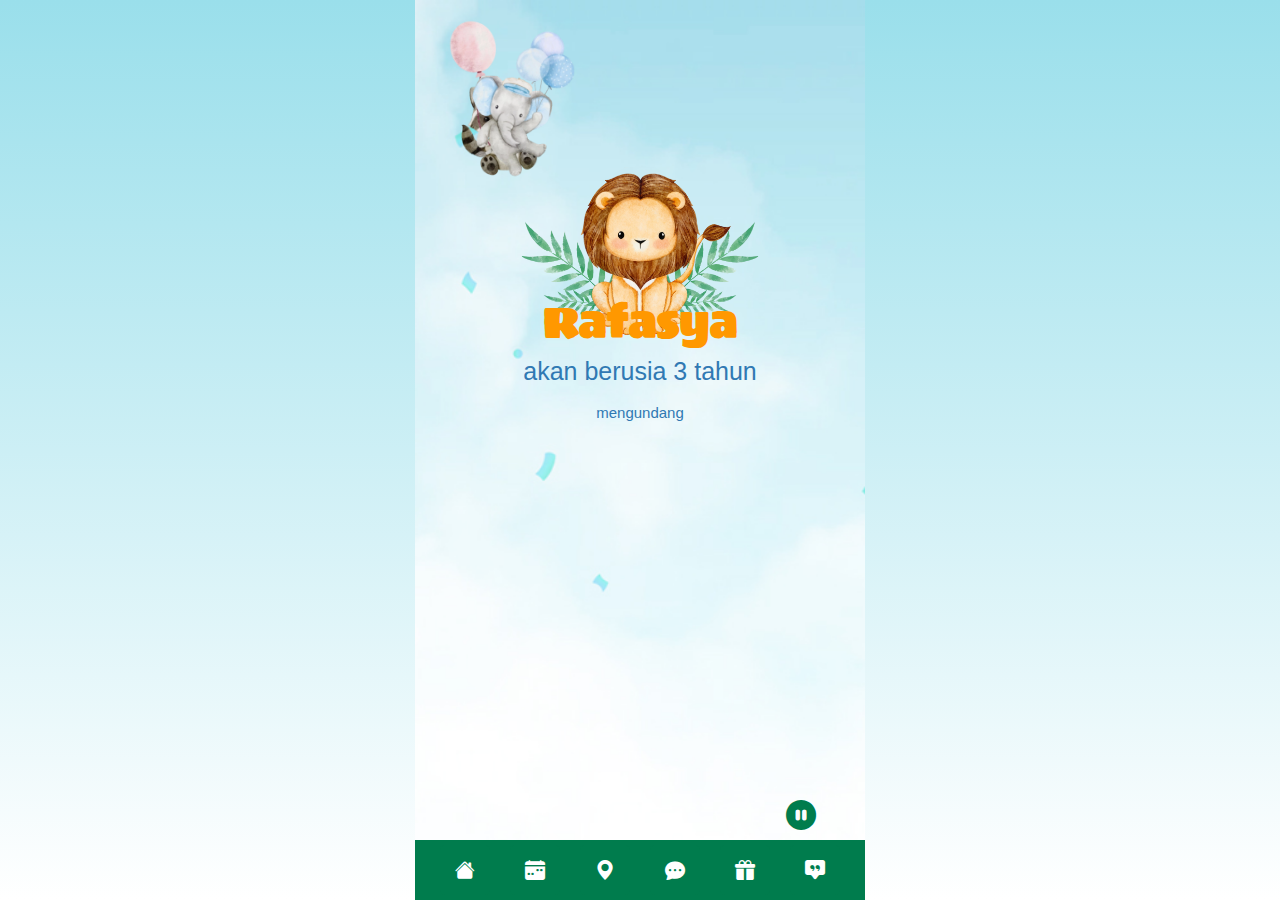
==== home.html @ 43090f66 "Add files via upload" ====
<!DOCTYPE html>
<html lang="id">
<head>
    <meta charset="UTF-8">
    <meta name="viewport" content="width=device-width, initial-scale=1.0">
    <title>Animasi Gambar</title>
    
    <!-- Menambahkan Google Font -->
    <link href="https://fonts.googleapis.com/css?family=Roboto|Titan+One|Sour Gummy|Sigmar" rel="stylesheet">
    <link rel="stylesheet" href="https://cdnjs.cloudflare.com/ajax/libs/font-awesome/6.0.0-beta3/css/all.min.css">
    <link href="https://cdn.jsdelivr.net/npm/bootstrap-icons/font/bootstrap-icons.css" rel="stylesheet">
    <script src="https://code.jquery.com/jquery-3.6.0.min.js"></script>
    <link href="https://maxcdn.bootstrapcdn.com/bootstrap/4.5.2/css/bootstrap.min.css" rel="stylesheet">

    <link rel="stylesheet" href="css/home.css">
</head>
<body>
    <!-- Kontainer 1 -->
    <div class="container" id="container-1">
        <img src="tm.webp" alt="Gambar 1" class="image-1">
        <img src="tl.webp" alt="Gambar 2" class="image-2">
        <img src="tr.webp" alt="Gambar 3" class="image-3">
        <img src="center.webp" alt="Gambar 4" class="image-4">
    
        <div class="text-container1">
            <h1 style="position: relative; text-align: center; font-size: 45px; margin-top:70%; color: rgb(255, 152, 0); z-index: 1000;">
                Rafasya
            </h1>            
            <h3>akan berusia 3 tahun</h3>
            <h5>mengundang</h5>

        </div>
        
        <div class="tombolcover">
            <h2 id="recipient-name" class="recipient-name"></h2>
        </div>
        
        <img src="left.webp" alt="Gambar 5" class="image-5">
        <img src="right.webp" alt="Gambar 6" class="image-6">
        <img src="bl.webp" alt="Gambar 7" class="image-7">
        <img src="br.webp" alt="Gambar 8" class="image-8">
        <img src="bm-1.webp" alt="Gambar 9" class="image-9">
    </div>

    <!-- Kontainer 2 -->
    <div class="container" id="container-2">
        <img src="tm.webp" alt="Gambar 1" class="image-1">
        <img src="tl.webp" alt="Gambar 2" class="image-2">
        <img src="tr.webp" alt="Gambar 3" class="image-3">
        
        <div class="text-container2">
            <h2>
                SELAMAT DATANG DI
            </h2>
            <h1>
                3th
            </h1>
            <h3>
                ACARA ULANG TAHUN RAFASYA
            </h3>
        </div>

    <!-- WAKTU DAN TANGGAL -->
            <div class="date-container">
                <div class="date-number">13</div>
                <div class="date-details">
                  <div class="day">SABTU</div>
                  <div class="month-year">JAN 2024</div>
                </div>
                <div class="separator"></div>
                <div class="date-details">

                    <div class="time">20.00 WIB</div>
                    <div class="selesai">s.d SELESAI</div>
                </div>
            </div>

    <!-- LOKASI ACARA -->
    <div class="text-container2">

            <h4>
                LOKASI ACARA
            </h4>
            <h5>
                Jl. Abdullah Amu, Desa Kramat, <br/>Kecamatan Tapa, Kabupaten Bone Bolango,<br/> Kompleks Lapangan IPPOT Tapa
            </h5>
        </div>


            <!-- COUNTDOWN -->
            <div id="countdown" class="countdown">
                <div class="time-box">
                    <div id="days" class="time-value">0</div>
                    <div class="time-label">Hari</div>
                </div>
                <div class="time-box">
                    <div id="hours" class="time-value">0</div>
                    <div class="time-label">Jam</div>
                </div>
                <div class="time-box">
                    <div id="minutes" class="time-value">0</div>
                    <div class="time-label">Menit</div>
                </div>
                <div class="time-box">
                    <div id="seconds" class="time-value">0</div>
                    <div class="time-label">Detik</div>
                </div>
            </div>

        <img src="left.webp" alt="Gambar 5" class="image-5">
        <img src="right.webp" alt="Gambar 6" class="image-6">
        <img src="bl.webp" alt="Gambar 7" class="image-7">
        <img src="br.webp" alt="Gambar 8" class="image-8">
        <img src="bm-1.webp" alt="Gambar 9" class="image-9">
    </div>


    <!-- Kontainer 3 -->
    <div class="container" id="container-3">
        <img src="tm.webp" alt="Gambar 1" class="image-1">
        <img src="tl.webp" alt="Gambar 2" class="image-2">
        <img src="tr.webp" alt="Gambar 3" class="image-3">
        <img src="center.webp" alt="Gambar 4" class="image-4">
        
        <div class="text-container">
            <h1>Ini adalah container 3</h1>
            <h3>Content of container 3</h3>
            <h5>More info for container 3</h5>
        </div>

        <button onclick="goFullscreen()">Masuk Fullscreen</button>

    </div>

    <!-- Kontainer 4 -->
    <div class="container" id="container-4">
        <img src="tm.webp" alt="Gambar 1" class="image-1">
        <img src="tl.webp" alt="Gambar 2" class="image-2">
        <img src="tr.webp" alt="Gambar 3" class="image-3">
        <img src="center.webp" alt="Gambar 4" class="image-4">
        
        <div class="text-container">
            <h1>Ini adalah container 4</h1>
            <h3>Content of container 4</h3>
            <h5>More info for container 4</h5>
        </div>
    </div>

    <!-- Tombol Navigasi -->
    <div class="button-container">
        <button onclick="showContainer(1)"><i class="bi bi-house-fill"></i></button>
        <button onclick="showContainer(2)"><i class="bi bi-calendar-week-fill"></i></button>
        <button onclick="showContainer(3)"><i class="bi bi-geo-alt-fill"></i></button>
        <button onclick="showContainer(4)"><i class="bi bi-chat-dots-fill"></i></button>
        <button><i class="bi bi-gift-fill"></i></button>
        <button><i class="bi bi-chat-square-quote-fill"></i></button>
    </div>

    <!-- Kontrol Audio (Play/Pause) -->
    <div class="audio-controls">
        <button id="playPauseBtn" onclick="togglePlayPause()">
            <i class="bi bi-play-circle-fill" id="playPauseIcon"></i>
        </button>
    </div>

    <!-- Audio -->
    <audio id="backgroundMusic" loop>
        <source src="backsound.mp3" type="audio/mp3">
        Your browser does not support the audio element.
    </audio>

    <script>
        // Mengecek apakah nama tamu sudah disimpan di LocalStorage
        const savedRecipientName = localStorage.getItem('kepada');
        
        // Jika ada, tampilkan nama di elemen h2
        if (savedRecipientName) {
          document.getElementById('recipient-name').textContent = savedRecipientName;
        }

        // Cek apakah halaman di-refresh
        if (performance.navigation.type == 1) {
            window.location.href = 'index.html';
        }
        // Fungsi untuk menampilkan kontainer yang dipilih
        function showContainer(containerNumber) {
            // Sembunyikan semua kontainer
            document.querySelectorAll('.container').forEach(function(container) {
                container.style.display = 'none';
            });

            // Tampilkan kontainer yang sesuai
            document.getElementById('container-' + containerNumber).style.display = 'block';
        }

        // Fungsi untuk play/pause musik
        var audio = document.getElementById('backgroundMusic');
        var playPauseBtn = document.getElementById('playPauseBtn');
        var playPauseIcon = document.getElementById('playPauseIcon');

        function togglePlayPause() {
            if (audio.paused) {
                audio.play();
                playPauseIcon.classList.remove('bi-play-circle-fill');
                playPauseIcon.classList.add('bi-pause-circle-fill');
            } else {
                audio.pause();
                playPauseIcon.classList.remove('bi-pause-circle-fill');
                playPauseIcon.classList.add('bi-play-circle-fill');
            }
        }

        // Menampilkan kontainer pertama saat halaman dimuat dan memutar musik secara otomatis
        window.onload = function() {
            // Memulai pemutaran musik secara otomatis
            audio.play();
            playPauseIcon.classList.remove('bi-play-circle-fill');
            playPauseIcon.classList.add('bi-pause-circle-fill'); // Mengubah ikon ke 'Pause' setelah musik mulai

            // Menampilkan kontainer pertama
            showContainer(1);
        }

        // COUNTDOWN

// Set the date we're counting down to
const countDownDate = new Date("Nov 29, 2024 13:00:00").getTime();

// Update the countdown every 1 second
const countdownFunction = setInterval(function() {
    // Get the current time
    const now = new Date().getTime();

    // Find the distance between now and the countdown date
    const distance = countDownDate - now;

    // Calculate days, hours, minutes and seconds
    const days = Math.floor(distance / (1000 * 60 * 60 * 24));
    const hours = Math.floor((distance % (1000 * 60 * 60 * 24)) / (1000 * 60 * 60));
    const minutes = Math.floor((distance % (1000 * 60 * 60)) / (1000 * 60));
    const seconds = Math.floor((distance % (1000 * 60)) / 1000);

    // Display the result in the corresponding elements
    document.getElementById("days").innerHTML = days;
    document.getElementById("hours").innerHTML = hours;
    document.getElementById("minutes").innerHTML = minutes;
    document.getElementById("seconds").innerHTML = seconds;

    // If the countdown ends, check if it's within 4 hours or more after the event
    if (distance < 0) {
        const eventEndTime = countDownDate + (4 * 60 * 60 * 1000);  // Adding 4 hours to countdown end time
        const currentTime = new Date().getTime();
        
        // Check if the event is still ongoing (within 4 hours after the countdown ends)
        if (currentTime < eventEndTime) {
            document.getElementById("countdown").innerHTML = "Acara sedang Berlangsung";
            document.getElementById("countdown").style.backgroundColor = "rgb(48, 121, 179)";  // Orange background

                      // Adding other styles when event ends (before 4 hours)

            document.getElementById("countdown").style.padding = "5px";
            document.getElementById("countdown").style.borderRadius = "10px";
            document.getElementById("countdown").style.width = "70%";
            document.getElementById("countdown").style.color = "white";
            document.getElementById("countdown").style.fontFamily = "'Sour Gummy', sans-serif";
            document.getElementById("countdown").style.marginLeft = "60px";

        } else {
            document.getElementById("countdown").innerHTML = "Acara sudah berakhir";
            document.getElementById("countdown").style.backgroundColor = "red";  // Red background
            
            document.getElementById("countdown").style.padding = "5px";
            document.getElementById("countdown").style.borderRadius = "10px";
            document.getElementById("countdown").style.width = "70%";
            document.getElementById("countdown").style.color = "white";
            document.getElementById("countdown").style.fontFamily = "'Sour Gummy', sans-serif";
            document.getElementById("countdown").style.marginLeft = "60px";


        }
        clearInterval(countdownFunction);  // Stop the countdown function after it ends
    }
}, 1000);





    </script>
</body>
</html>
---- css/home.css ----
/* Reset beberapa gaya dasar */
    * {
        margin: 0;
        padding: 0;
        box-sizing: border-box;
    }

    @font-face {
        font-family: 'Sigmar';
        src: url('font/Sigmar/Sigmar.ttf') format('truetype'),
             url('font/Sigmar/Sigmar.woff') format('woff');
        font-weight: normal;
        font-style: normal;
      }

      @font-face {
        font-family: 'Sour Gummy';
        src: url('font/Sour_Gummy/static/SourGummy-Light.ttf') format('truetype'),
             url('font/Sour_Gummy/static/SourGummy-Light.woff') format('woff');
        font-weight: normal;
        font-style: normal;
      }

    body {
        font-family: Arial, sans-serif;
        line-height: 1.6;
        background: linear-gradient(to bottom, #9adfeb, #ffffff); /* Langit biru dan putih */
        display: flex;
        flex-direction: column;
        justify-content: center;
        align-items: center;
        height: 100vh;
        overflow: hidden;
    }

    html, body {
        width: 100%;
        height: 100%;
    }

    /* Kontainer utama */
    .container {
        position: relative;  /* Menjamin kontainer menjadi referensi untuk posisi absolute tombol */
        background-image: url("../background.jpg");
        background-size: cover;
        width: 450px;
        height: 100%;  /* Ukuran fixed untuk mobile */
        overflow: hidden;
        display: flex;
        justify-content: center;
        align-items: center;
        flex-direction: column;

  /* Ukuran fixed untuk mobile */
        height: 100%; /* Ukuran fixed untuk mobile */
        overflow: hidden;
        display: flex;
        justify-content: center;
        align-items: center;
        flex-direction: column;
    }

    /* Animasi untuk gambar 1 */
    .image-1 {
        position: absolute;
        width: 100%;
        top: -100%;
        left: 50%;
        transform: translateX(-50%);
        animation: slideDown 1s forwards;
    }

    @keyframes slideDown {
        to {
            top: 0;
        }
    }

    /* Animasi untuk gambar 2 */
    .image-2 {
        position: absolute;
        width: 150px;
        top: 8px;
        animation: moveLeftRight 3s ease-in-out infinite;
    }

    @keyframes moveLeftRight {
        0% {
            left: 10px;
        }
        50% {
            left: 20px;
        }
        100% {
            left: 10px;
        }
    }

    /* Animasi untuk gambar 3 */
    .image-3 {
        position: absolute;
        width: 180px;
        top: 8px;
        animation: moveRightLeft 3s ease-in-out infinite;
    }

    @keyframes moveRightLeft {
        0% {
            right: 0px;
        }
        50% {
            right: 10px;
        }
        100% {
            right: 0px;
        }
    }

    /* Animasi untuk gambar 4 */
    .image-4 {
        position: absolute;
        width: 280px;
        top: 28%;
        left: 50%;
        transform: translate(-50%, -50%);
        animation: zoomIn 2s forwards;
    }

    @keyframes zoomIn {
        from {
            transform: translate(-50%, -50%) scale(0);
        }
        to {
            transform: translate(-50%, -50%) scale(1);
        }
    }

    /* Animasi untuk gambar 5 */
    .image-5 {
        position: absolute;
        width: 20%;
        left: -15%;
        top: 45%;
        transform: translateY(-50%);
        animation: slideInLeft 3s forwards;
    }

    @keyframes slideInLeft {
        to {
            left: 0%;
        }
    }

    /* Animasi untuk gambar 6 */
    .image-6 {
        position: absolute;
        width: 15%;
        right: -15%;
        top: 45%;
        transform: translateY(-50%);
        animation: slideInRight 3s forwards;
    }

    @keyframes slideInRight {
        to {
            right: 0%;
        }
    }

    /* Animasi untuk gambar 7 */
    .image-7 {
        position: absolute;
        width: 40%;
        left: -50%;
        bottom: 40px;
        animation: slideInLeftBung 3s forwards, swingLeft 6s ease-in-out infinite;
        transform-origin: bottom;
    }

    @keyframes slideInLeftBung {
        to {
            left: -10%;
        }
    }

    @keyframes swingLeft {
        0% {
            transform: rotate(0deg);
        }
        50% {
            transform: rotate(10deg);
        }
        100% {
            transform: rotate(0deg);
        }
    }

    /* Animasi untuk gambar 8 */
    .image-8 {
        position: absolute;
        width: 40%;
        right: -50%;
        bottom: 40px;
        animation: slideInRightBung 3s forwards, swingRigth 6s ease-in-out infinite;
        transform-origin: bottom;
    }

    @keyframes slideInRightBung {
        to {
            right: -2%;
        }
    }

    @keyframes swingRigth {
        0% {
            transform: rotate(10deg);
        }
        50% {
            transform: rotate(0deg);
        }
        100% {
            transform: rotate(10deg);
        }
    }

    /* Animasi untuk gambar 9 */
    .image-9 {
        position: absolute;
        width: 100%;
        bottom: -50%;
        left: 50%;
        transform: translateX(-50%);
        animation: slideUp 3s forwards;
    }

    @keyframes slideUp {
        to {
            bottom: 60px;
        }
    }

    

    .recipient-name{
        position: relative;
        font-size: 25px;  /* Ukuran font tetap proporsional */
        font-family: 'Sour Gummy', sans-serif;
        font-weight: normal;
        color: rgb(48, 121, 179);
        text-align: center;
        z-index: 9999;
    }


    /* Teks */

    .text-container h1 {
        font-size: 45px;  /* Ukuran font tetap proporsional */
        font-family: 'Sigmar', sans-serif;
        font-weight: normal;
        margin-top: 30%;
        text-align: center;
        color: rgb(255, 152, 0);
    }

    .text-container h3 {
        font-size: 25px;  /* Ukuran font tetap proporsional */
        font-family: 'Sour Gummy', sans-serif;
        font-weight: normal;
        color: rgb(48, 121, 179);
        text-align: center;
        padding-bottom: 10px;
    }

    .text-container h5 {
        font-size: 15px;  /* Ukuran font tetap proporsional */
        font-family: 'Sour Gummy', sans-serif;
        font-weight: normal;
        color: rgb(48, 121, 179);
        text-align: center;
    }

    /* TEKS CONTAINER 1 */

    
    .text-container1 {
        position: relative;
        margin-top: 30%;
        font-weight: normal;
        text-align: center;
        z-index: 999;
        margin-bottom: -10px;
    }
    
    .text-container1 h1 {
        font-size: 45px;  /* Ukuran font tetap proporsional */
        font-family: 'Sigmar', sans-serif;
        font-weight: normal;
        margin-top: 30%;
        text-align: center;
        color: rgb(255, 152, 0);
    }

    .text-container1 h3 {
        font-size: 25px;  /* Ukuran font tetap proporsional */
        font-family: 'Sour Gummy', sans-serif;
        font-weight: normal;
        color: rgb(48, 121, 179);
        text-align: center;
        padding-bottom: 10px;
    }

    .text-container1 h5 {
        font-size: 15px;  /* Ukuran font tetap proporsional */
        font-family: 'Sour Gummy', sans-serif;
        font-weight: normal;
        color: rgb(48, 121, 179);
        text-align: center;
    }

        /* TEKS CONTAINER 2 */

    .text-container2 {
        position: relative;
        margin-top: 30%;
        font-weight: normal;
        text-align: center;
        z-index: 999;
        margin-bottom: -10px;
    }
    
    .text-container2 h1 {
        font-size: 60px;  /* Ukuran font tetap proporsional */
        font-family: 'Sigmar';
        color: rgb(48, 121, 179);
        margin-bottom: -10px;
    }

    .text-container2 h2 {
        font-size: 28px;  /* Ukuran font tetap proporsional */
        font-family: 'Sour Gummy';
        color: rgb(255, 152, 0);
    }

    .text-container2 h3 {
        font-size: 20px;  /* Ukuran font tetap proporsional */
        font-family: 'Sour Gummy';
        color: rgb(48, 121, 179);
        margin-bottom: -10px;
    }

    .text-container2 h4 {
        font-size: 18px;  /* Ukuran font tetap proporsional */
        font-family: 'Sour Gummy';
        color: rgb(48, 121, 179);
    }

    .text-container2 h5 {
        font-size: 14px;  /* Ukuran font tetap proporsional */
        font-family: 'Sour Gummy';
        color: rgb(22, 22, 22);
        margin-bottom: 200px;
    }

    

    /* Memastikan tampilan tidak responsif di desktop */
    @media (min-width: 1024px) {
        body {
            width: 450px;

 /* Menjaga lebar untuk tampilan mobile */
            margin: 0 auto; /* Centering konten */
        }

        .container {
            width: 450px;
            height: 100%;
        }
    }


           /* Menambahkan tombol di bawah */
    .button-container {
        position: absolute;
        bottom: 0px;
        width: 450px;
        display: flex;
        justify-content: space-evenly;
        padding: 5px;
        background-color: #007c4d; /* Warna abu-abu gelap */
    }

    .button-container button {
        width: 50px;
        height: 50px;
        background-color: #007c4d;
        color: white;
        border: none;
        border-radius: 10%;
        font-size: 20px;
        cursor: pointer;
        transition: background-color 0.3s;
    }

    .button-container button:hover {
        background-color: #e2b97a;
    }

/* Posisi tombol audio kontrol secara default (desktop) */
.audio-controls {
    position: absolute;
    bottom: 60px;   /* Jarak dari bawah */
    width: 450px;
    display: flex;
    justify-content: space-evenly;
    left: 45%;
    z-index: 9990;  /* Pastikan tombol muncul di atas elemen lain */
}

@media (max-width: 1024px) {
    .audio-controls {
        position: absolute;
        bottom: 60px;   /* Jarak dari bawah */
        width: 450px;
        display: flex;
        justify-content: space-evenly;
        left: 45%;
        z-index: 9990;  /* Pastikan tombol muncul di atas elemen lain */
    }
}

/* Styling tombol audio */
.audio-controls button {
    background-color: rgba(0, 124, 77, 0); /* Transparan */
    color: #007c4d;
    border: none;
    cursor: pointer;
    font-size: 30px;
}

/* Efek hover pada tombol audio */
.audio-controls button:hover {
    color: #e2b97a;  /* Warna ketika hover */
}

.audio-controls button:hover {
    color: rgba(255, 212, 71, 0.6);
}

.date-container {
    display: flex;
    align-items: center;
    font-family: 'Sour Gummy';
    color: #F7941D; /* Warna oranye */
    padding-left: 90px;
    margin-bottom: -130px;
  }
  
  .date-number {
    font-size: 48px;
    margin-right: 10px;
  }
  
  .date-details {
    text-align: left;
    margin-right: 10px; /* Spasi sebelum separator */
  }
  
  .day {
    font-size: 18px;
    margin-bottom: -10px;
  }
  
  .month-year {
    font-size: 18px;
  }
  
  .separator {
    width: 2px;
    height: 35px; /* Tinggi garis pembatas */
    background-color: #F7941D; /* Warna oranye */
    margin: 0 10px; /* Spasi di kiri dan kanan separator */
  }
  
  .time {
    font-size: 18px;    
    margin-bottom: -10px;
  }

  .selesai {
    font-size: 18px;    
  }
  
  
/* COUNTDOWN */

  #countdown {
    display: flex;
    position: absolute;
    justify-content: center;
    align-items: center;
    gap: 10px;
    bottom: 25%;
    margin-left: 75px;
    z-index: 9999;
}

.time-box {
    text-align: center;        
    font-family: 'Sour Gummy', sans-serif;
    padding: 5px;
    background-color: #F7941D;
    border-radius: 10px;
    box-shadow: 0 0 10px rgba(0, 0, 0, 0.1);
    width: 60px;
}

.time-value {
    font-size: 20px;
    color: #ffffff;
}

.time-label {
    font-size: 12px;
    color: #ffffff;
}
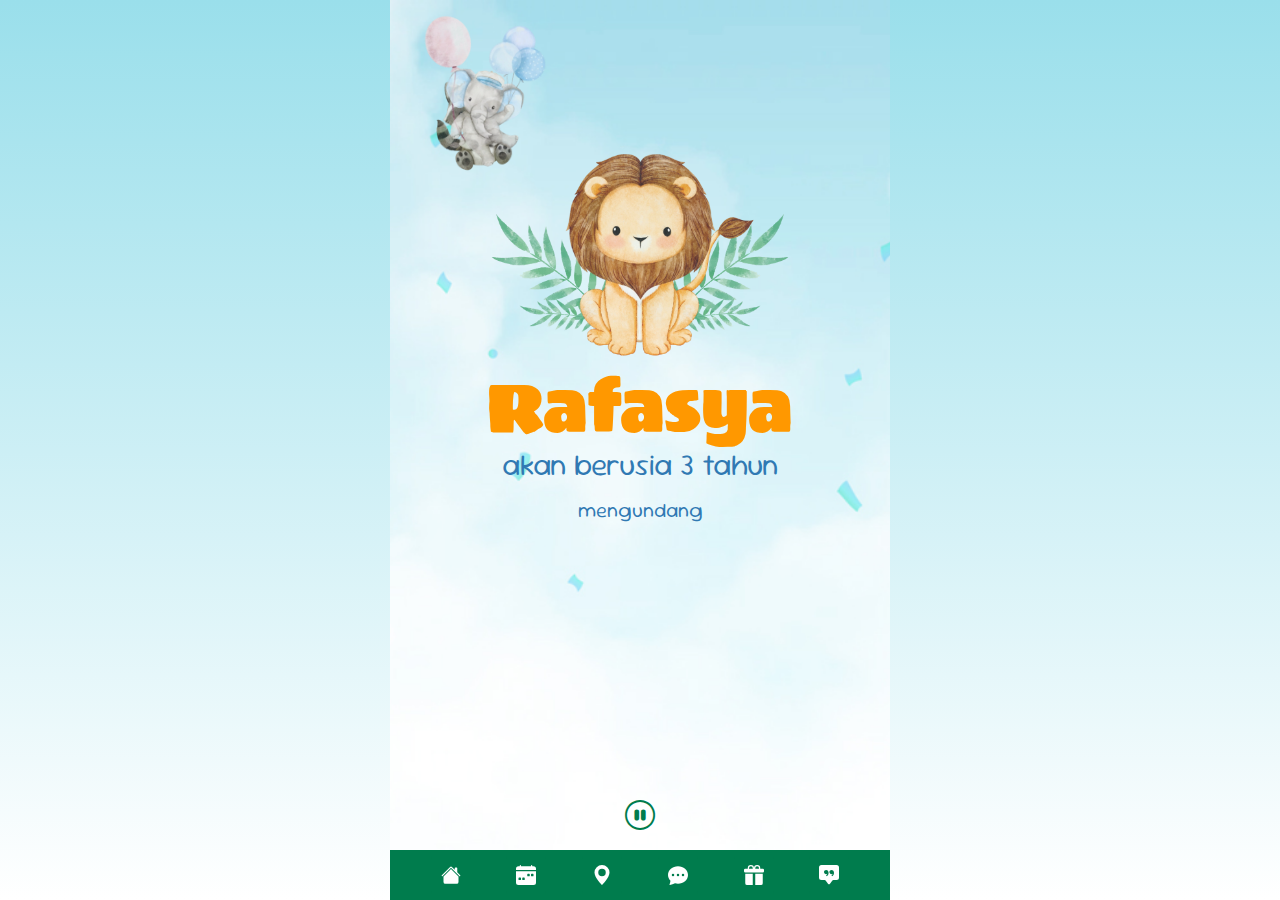
==== commit 002ab462: "Add files via upload" ====
--- a/home.html
+++ b/home.html
@@ -12,280 +12,255 @@
     <script src="https://code.jquery.com/jquery-3.6.0.min.js"></script>
     <link href="https://maxcdn.bootstrapcdn.com/bootstrap/4.5.2/css/bootstrap.min.css" rel="stylesheet">
 
-    <link rel="stylesheet" href="css/home.css">
+    <link rel="stylesheet" href="css/home2.css">
 </head>
 <body>
-    <!-- Kontainer 1 -->
+
+  <script>
+      // Tampilkan spinner saat halaman pertama kali dimuat (saat semua konten sedang diproses)
+  window.addEventListener('load', function() {
+      // Tampilkan spinner sebelum halaman selesai dimuat
+      document.getElementById('spinner').style.display = 'block';
+  });
+  </script>
+
+    <!-- KONTAINER 1 -->
     <div class="container" id="container-1">
         <img src="tm.webp" alt="Gambar 1" class="image-1">
         <img src="tl.webp" alt="Gambar 2" class="image-2">
         <img src="tr.webp" alt="Gambar 3" class="image-3">
         <img src="center.webp" alt="Gambar 4" class="image-4">
     
-        <div class="text-container1">
-            <h1 style="position: relative; text-align: center; font-size: 45px; margin-top:70%; color: rgb(255, 152, 0); z-index: 1000;">
-                Rafasya
-            </h1>            
+        <div class="texthome">
+            <h1>Rafasya</h1>
             <h3>akan berusia 3 tahun</h3>
             <h5>mengundang</h5>
-
-        </div>
-        
-        <div class="tombolcover">
-            <h2 id="recipient-name" class="recipient-name"></h2>
-        </div>
-        
-        <img src="left.webp" alt="Gambar 5" class="image-5">
-        <img src="right.webp" alt="Gambar 6" class="image-6">
-        <img src="bl.webp" alt="Gambar 7" class="image-7">
-        <img src="br.webp" alt="Gambar 8" class="image-8">
-        <img src="bm-1.webp" alt="Gambar 9" class="image-9">
-    </div>
-
-    <!-- Kontainer 2 -->
+            
+            <div class="tombolcover">
+                <h2 id="recipient-name" class="recipient-name"></h2>
+            </div>
+        </div>
+    
+        <img src="left.webp" alt="Gambar 5" class="image-5">
+        <img src="right.webp" alt="Gambar 6" class="image-6">
+        <img src="bl.webp" alt="Gambar 7" class="image-7">
+        <img src="br.webp" alt="Gambar 8" class="image-8">
+        <img src="bm-1.webp" alt="Gambar 9" class="image-9">
+    </div>
+
+    <!-- KONTAINER 2 -->
     <div class="container" id="container-2">
         <img src="tm.webp" alt="Gambar 1" class="image-1">
         <img src="tl.webp" alt="Gambar 2" class="image-2">
         <img src="tr.webp" alt="Gambar 3" class="image-3">
         
-        <div class="text-container2">
-            <h2>
-                SELAMAT DATANG DI
-            </h2>
-            <h1>
-                3th
-            </h1>
-            <h3>
-                ACARA ULANG TAHUN RAFASYA
-            </h3>
-        </div>
-
+        <div class="texthome2">
+            <h2>SELAMAT DATANG DI</h2>
+            <h1>3th</h1>
+            <h3>ACARA ULANG TAHUN RAFASYA</h3>
+        </div>
+    
     <!-- WAKTU DAN TANGGAL -->
-            <div class="date-container">
-                <div class="date-number">13</div>
-                <div class="date-details">
-                  <div class="day">SABTU</div>
-                  <div class="month-year">JAN 2024</div>
-                </div>
-                <div class="separator"></div>
-                <div class="date-details">
-
-                    <div class="time">20.00 WIB</div>
-                    <div class="selesai">s.d SELESAI</div>
-                </div>
-            </div>
-
-    <!-- LOKASI ACARA -->
-    <div class="text-container2">
-
-            <h4>
-                LOKASI ACARA
-            </h4>
-            <h5>
-                Jl. Abdullah Amu, Desa Kramat, <br/>Kecamatan Tapa, Kabupaten Bone Bolango,<br/> Kompleks Lapangan IPPOT Tapa
-            </h5>
-        </div>
-
-
-            <!-- COUNTDOWN -->
-            <div id="countdown" class="countdown">
-                <div class="time-box">
-                    <div id="days" class="time-value">0</div>
-                    <div class="time-label">Hari</div>
-                </div>
-                <div class="time-box">
-                    <div id="hours" class="time-value">0</div>
-                    <div class="time-label">Jam</div>
-                </div>
-                <div class="time-box">
-                    <div id="minutes" class="time-value">0</div>
-                    <div class="time-label">Menit</div>
-                </div>
-                <div class="time-box">
-                    <div id="seconds" class="time-value">0</div>
-                    <div class="time-label">Detik</div>
-                </div>
-            </div>
-
-        <img src="left.webp" alt="Gambar 5" class="image-5">
-        <img src="right.webp" alt="Gambar 6" class="image-6">
-        <img src="bl.webp" alt="Gambar 7" class="image-7">
-        <img src="br.webp" alt="Gambar 8" class="image-8">
-        <img src="bm-1.webp" alt="Gambar 9" class="image-9">
-    </div>
-
-
-    <!-- Kontainer 3 -->
+
+    <div class="date-container">
+      <div class="date-number">13</div>
+      <div class="date-details">
+        <div class="day">SABTU</div>
+        <div class="month-year">JAN 2024</div>
+      </div>
+      <div class="separator"></div>
+      <div class="date-details">
+          <div class="time">20.00 WIB</div>
+          <div class="selesai">s.d SELESAI</div>
+      </div>
+    </div>
+
+        <!-- LOKASI ACARA -->
+        <div class="texthome2">
+            <h4>LOKASI ACARA</h4>
+            <h5>Jl. Abdullah Amu, Desa Kramat, <br/>Kecamatan Tapa, Kabupaten Bone Bolango,<br/> Kompleks Lapangan IPPOT Tapa</h5>
+        </div>
+
+        <!-- COUNTDOWN -->
+        <div id="countdown" class="countdown">
+            <div class="time-box">
+                <div id="days" class="time-value">0</div>
+                <div class="time-label">Hari</div>
+            </div>
+            <div class="time-box">
+                <div id="hours" class="time-value">0</div>
+                <div class="time-label">Jam</div>
+            </div>
+            <div class="time-box">
+                <div id="minutes" class="time-value">0</div>
+                <div class="time-label">Menit</div>
+            </div>
+            <div class="time-box">
+                <div id="seconds" class="time-value">0</div>
+                <div class="time-label">Detik</div>
+            </div>
+        </div>
+
+        <img src="left.webp" alt="Gambar 5" class="image-5">
+        <img src="right.webp" alt="Gambar 6" class="image-6">
+        <img src="bl.webp" alt="Gambar 7" class="image-7">
+        <img src="br.webp" alt="Gambar 8" class="image-8">
+        <img src="bm-1.webp" alt="Gambar 9" class="image-9">
+    </div>
+
+
+    <!-- KONTAINER 3 -->
     <div class="container" id="container-3">
         <img src="tm.webp" alt="Gambar 1" class="image-1">
         <img src="tl.webp" alt="Gambar 2" class="image-2">
         <img src="tr.webp" alt="Gambar 3" class="image-3">
-        <img src="center.webp" alt="Gambar 4" class="image-4">
-        
-        <div class="text-container">
-            <h1>Ini adalah container 3</h1>
-            <h3>Content of container 3</h3>
-            <h5>More info for container 3</h5>
-        </div>
-
-        <button onclick="goFullscreen()">Masuk Fullscreen</button>
-
-    </div>
-
-    <!-- Kontainer 4 -->
+        
+        <div class="menu3" style="margin-top:-20vh">
+            <h1>Lokasi Acara</h1>
+            <iframe class="menu3-map" src="https://www.google.com/maps/embed?pb=!1m18!1m12!1m3!1d1994.795671065327!2d123.08343748524845!3d0.6111604117668166!2m3!1f0!2f0!3f0!3m2!1i1024!2i768!4f13.1!3m3!1m2!1s0x327ecd55a7c4cef1%3A0x28fd7e64be13da9f!2sJl.%20Irigasi%20Lomaya%2C%20Kabupaten%20Bone%20Bolango%2C%20Gorontalo!5e0!3m2!1sen!2sid!4v1732672107549!5m2!1sen!2sid" allowfullscreen="" loading="lazy" referrerpolicy="no-referrer-when-downgrade"></iframe>
+            <h5>Desa Kramat, Kec. Tapa <br/>Kompleks Lapangan IPPOT Tapa</h5>      
+
+            <a href="https://www.google.com/maps?q=0.6111604117668166,123.08343748524845" target="_blank">
+                <div class="tombolcover">
+                    <button class="tombolbuka">Petunjuk Lokasi</button>
+                </div>
+            </a>
+
+        </div>
+
+        <img src="left.webp" alt="Gambar 5" class="image-5">
+        <img src="right.webp" alt="Gambar 6" class="image-6">
+        <img src="bl.webp" alt="Gambar 7" class="image-7">
+        <img src="br.webp" alt="Gambar 8" class="image-8">
+        <img src="bm-1.webp" alt="Gambar 9" class="image-9">
+
+
+    </div>
+
+    <!-- KONTAINER 4 -->
     <div class="container" id="container-4">
         <img src="tm.webp" alt="Gambar 1" class="image-1">
         <img src="tl.webp" alt="Gambar 2" class="image-2">
         <img src="tr.webp" alt="Gambar 3" class="image-3">
-        <img src="center.webp" alt="Gambar 4" class="image-4">
-        
-        <div class="text-container">
-            <h1>Ini adalah container 4</h1>
-            <h3>Content of container 4</h3>
-            <h5>More info for container 4</h5>
-        </div>
-    </div>
-
-    <!-- Tombol Navigasi -->
-    <div class="button-container">
-        <button onclick="showContainer(1)"><i class="bi bi-house-fill"></i></button>
-        <button onclick="showContainer(2)"><i class="bi bi-calendar-week-fill"></i></button>
-        <button onclick="showContainer(3)"><i class="bi bi-geo-alt-fill"></i></button>
-        <button onclick="showContainer(4)"><i class="bi bi-chat-dots-fill"></i></button>
-        <button><i class="bi bi-gift-fill"></i></button>
-        <button><i class="bi bi-chat-square-quote-fill"></i></button>
-    </div>
-
-    <!-- Kontrol Audio (Play/Pause) -->
-    <div class="audio-controls">
-        <button id="playPauseBtn" onclick="togglePlayPause()">
-            <i class="bi bi-play-circle-fill" id="playPauseIcon"></i>
-        </button>
-    </div>
-
-    <!-- Audio -->
-    <audio id="backgroundMusic" loop>
-        <source src="backsound.mp3" type="audio/mp3">
-        Your browser does not support the audio element.
-    </audio>
-
-    <script>
-        // Mengecek apakah nama tamu sudah disimpan di LocalStorage
-        const savedRecipientName = localStorage.getItem('kepada');
-        
-        // Jika ada, tampilkan nama di elemen h2
-        if (savedRecipientName) {
-          document.getElementById('recipient-name').textContent = savedRecipientName;
-        }
-
-        // Cek apakah halaman di-refresh
-        if (performance.navigation.type == 1) {
-            window.location.href = 'index.html';
-        }
-        // Fungsi untuk menampilkan kontainer yang dipilih
-        function showContainer(containerNumber) {
-            // Sembunyikan semua kontainer
-            document.querySelectorAll('.container').forEach(function(container) {
-                container.style.display = 'none';
-            });
-
-            // Tampilkan kontainer yang sesuai
-            document.getElementById('container-' + containerNumber).style.display = 'block';
-        }
-
-        // Fungsi untuk play/pause musik
-        var audio = document.getElementById('backgroundMusic');
-        var playPauseBtn = document.getElementById('playPauseBtn');
-        var playPauseIcon = document.getElementById('playPauseIcon');
-
-        function togglePlayPause() {
-            if (audio.paused) {
-                audio.play();
-                playPauseIcon.classList.remove('bi-play-circle-fill');
-                playPauseIcon.classList.add('bi-pause-circle-fill');
-            } else {
-                audio.pause();
-                playPauseIcon.classList.remove('bi-pause-circle-fill');
-                playPauseIcon.classList.add('bi-play-circle-fill');
-            }
-        }
-
-        // Menampilkan kontainer pertama saat halaman dimuat dan memutar musik secara otomatis
-        window.onload = function() {
-            // Memulai pemutaran musik secara otomatis
-            audio.play();
-            playPauseIcon.classList.remove('bi-play-circle-fill');
-            playPauseIcon.classList.add('bi-pause-circle-fill'); // Mengubah ikon ke 'Pause' setelah musik mulai
-
-            // Menampilkan kontainer pertama
-            showContainer(1);
-        }
-
-        // COUNTDOWN
-
-// Set the date we're counting down to
-const countDownDate = new Date("Nov 29, 2024 13:00:00").getTime();
-
-// Update the countdown every 1 second
-const countdownFunction = setInterval(function() {
-    // Get the current time
-    const now = new Date().getTime();
-
-    // Find the distance between now and the countdown date
-    const distance = countDownDate - now;
-
-    // Calculate days, hours, minutes and seconds
-    const days = Math.floor(distance / (1000 * 60 * 60 * 24));
-    const hours = Math.floor((distance % (1000 * 60 * 60 * 24)) / (1000 * 60 * 60));
-    const minutes = Math.floor((distance % (1000 * 60 * 60)) / (1000 * 60));
-    const seconds = Math.floor((distance % (1000 * 60)) / 1000);
-
-    // Display the result in the corresponding elements
-    document.getElementById("days").innerHTML = days;
-    document.getElementById("hours").innerHTML = hours;
-    document.getElementById("minutes").innerHTML = minutes;
-    document.getElementById("seconds").innerHTML = seconds;
-
-    // If the countdown ends, check if it's within 4 hours or more after the event
-    if (distance < 0) {
-        const eventEndTime = countDownDate + (4 * 60 * 60 * 1000);  // Adding 4 hours to countdown end time
-        const currentTime = new Date().getTime();
-        
-        // Check if the event is still ongoing (within 4 hours after the countdown ends)
-        if (currentTime < eventEndTime) {
-            document.getElementById("countdown").innerHTML = "Acara sedang Berlangsung";
-            document.getElementById("countdown").style.backgroundColor = "rgb(48, 121, 179)";  // Orange background
-
-                      // Adding other styles when event ends (before 4 hours)
-
-            document.getElementById("countdown").style.padding = "5px";
-            document.getElementById("countdown").style.borderRadius = "10px";
-            document.getElementById("countdown").style.width = "70%";
-            document.getElementById("countdown").style.color = "white";
-            document.getElementById("countdown").style.fontFamily = "'Sour Gummy', sans-serif";
-            document.getElementById("countdown").style.marginLeft = "60px";
-
-        } else {
-            document.getElementById("countdown").innerHTML = "Acara sudah berakhir";
-            document.getElementById("countdown").style.backgroundColor = "red";  // Red background
-            
-            document.getElementById("countdown").style.padding = "5px";
-            document.getElementById("countdown").style.borderRadius = "10px";
-            document.getElementById("countdown").style.width = "70%";
-            document.getElementById("countdown").style.color = "white";
-            document.getElementById("countdown").style.fontFamily = "'Sour Gummy', sans-serif";
-            document.getElementById("countdown").style.marginLeft = "60px";
-
-
-        }
-        clearInterval(countdownFunction);  // Stop the countdown function after it ends
-    }
-}, 1000);
-
-
-
-
-
-    </script>
+
+        <div class="menu4" style="margin-top:-20vh">
+            <h1>Ucapan</h1>
+            <h5>Berikan doa dan ucapan untuk Anak kami</h5>      
+            <div class="ucapan-container" id="ucapan"></div>
+
+            <button class="tombolbuka" id="btnBuatUcapan">Buat Ucapan</button>
+        
+            <div class="form-popup" id="formPopup">
+              <form id="formPernikahan">
+                
+                <button type="button" class="btn-close" id="btnClosePopup">&times;</button>
+                <div class="mb-3">
+                  <label for="nama" class="form-label">Nama:</label>
+                  <input type="text" class="form-control" id="nama" required>
+                </div>
+        
+                <div class="mb-3">
+                  <label for="kehadiran" class="form-label">Kehadiran:</label>
+                  <select class="form-select" id="kehadiran" required>
+                    <option value="Hadir">Hadir</option>
+                    <option value="Tidak Hadir">Tidak Hadir</option>
+                  </select>
+                </div>
+        
+                <div class="mb-3">
+                  <label for="pesan" class="form-label">Pesan:</label>
+                  <textarea class="form-control" id="pesan" rows="4" required></textarea>
+                </div>
+        
+                <button type="submit" class="tombolbuka">Kirim Ucapan</button>
+              </form>
+            </div>
+        
+            <!-- Spinner Loading -->
+             <div class="spinner-border text-primary" id="spinner">
+                <span class="visually-hidden"></span>
+              </div>
+        
+            <!-- Respon Message -->
+            <div id="respon"></div>
+          </div>
+
+          <img src="left.webp" alt="Gambar 5" class="image-5">
+          <img src="right.webp" alt="Gambar 6" class="image-6">
+          <img src="bl.webp" alt="Gambar 7" class="image-7">
+          <img src="br.webp" alt="Gambar 8" class="image-8">
+          <img src="bm-1.webp" alt="Gambar 9" class="image-9">
+
+    </div>
+
+    <!-- KONTAINER 5 -->
+    <div class="container" id="container-5">
+        <img src="tm.webp" alt="Gambar 1" class="image-1">
+        <img src="tl.webp" alt="Gambar 2" class="image-2">
+        <img src="tr.webp" alt="Gambar 3" class="image-3">
+
+        <div class="menu4" style="margin-top:-20vh">
+          <h1>Kirim Kado</h1>
+          <h5>Terima kasih telah menambah semangat kegembiraan ulang tahun anak kami dengan kehadiran dan hadiah indah Anda</h5>    
+          <center>
+          <div class="gift-card">
+            <div class="gift-card-logo">
+              <img src="https://buatlogoonline.com/wp-content/uploads/2022/10/Logo-Bank-BCA-1.png" alt="Bank Mandiri" style="width:70px;">
+            </div>
+            <p>Angga Pramata</p>
+            <h3>123123123123</h3>
+            <button class="btn btn btn-dark mt-3 btn-block" onclick="copyToClipboard('123123123123')">Salin Nomor</button>
+          </div>
+          </center>
+        </div>
+    
+        <img src="left.webp" alt="Gambar 5" class="image-5">
+        <img src="right.webp" alt="Gambar 6" class="image-6">
+        <img src="bl.webp" alt="Gambar 7" class="image-7">
+        <img src="br.webp" alt="Gambar 8" class="image-8">
+        <img src="bm-1.webp" alt="Gambar 9" class="image-9">
+    </div>
+
+    <!-- KONTAINER 6 -->
+    <div class="container" id="container-6">
+        <img src="tm.webp" alt="Gambar 1" class="image-1">
+        <img src="tl.webp" alt="Gambar 2" class="image-2">
+        <img src="tr.webp" alt="Gambar 3" class="image-3">
+
+        <div class="menu6">
+          <h5>Terima kasih telah menambah semangat kegembiraan ulang tahun anak kami dengan kehadiran dan hadiah indah Anda</h5>    
+        </div>
+    
+        <img src="left.webp" alt="Gambar 5" class="image-5">
+        <img src="right.webp" alt="Gambar 6" class="image-6">
+        <img src="bl.webp" alt="Gambar 7" class="image-7">
+        <img src="br.webp" alt="Gambar 8" class="image-8">
+        <img src="bm-1.webp" alt="Gambar 9" class="image-9">
+    </div>
+
+        <!-- Tombol Navigasi -->
+        <div class="button-container">
+            <button onclick="showContainer(1)"><img src="icon/house-fill.svg" alt="House Icon" class="icon"></button>
+            <button onclick="showContainer(2)"><img src="icon/calendar-week-fill.svg" alt="Calender Icon" class="icon"></button>
+            <button onclick="showContainer(3)"><img src="icon/geo-alt-fill.svg" alt="Location Icon" class="icon"></button>
+            <button onclick="showContainer(4)"><img src="icon/chat-dots-fill.svg" alt="Chat Icon" class="icon"></button>
+            <button onclick="showContainer(5)"><img src="icon/gift-fill.svg" alt="Gift Icon" class="icon"></button>
+            <button onclick="showContainer(6)"><img src="icon/chat-square-quote-fill.svg" alt="Chat Square Icon" class="icon"></button>
+        </div>
+
+        <!-- Kontrol Audio (Play/Pause) -->
+        <div class="audio-controls">
+            <button id="playPauseBtn" onclick="togglePlayPause()">
+                <i class="bi bi-play-circle" id="playPauseIcon"></i>
+            </button>
+        </div>
+
+        <!-- Audio -->
+        <audio id="backgroundMusic" loop>
+            <source src="backsound.mp3" type="audio/mp3">
+            Your browser does not support the audio element.
+        </audio>
+
+    <script src="script.js"></script>
 </body>
 </html>
--- a/css/home2.css
+++ b/css/home2.css
@@ -0,0 +1,1211 @@
+/* Reset beberapa gaya dasar */
+* {
+    margin: 0;
+    padding: 0;
+    box-sizing: border-box;
+}
+
+:root {
+    --txt-primary: rgb(255, 152, 0);
+    --txt-secondary: rgb(48, 121, 179);
+    --txt-third: #007c4d;
+}
+
+@font-face {
+    font-family: 'Sigmar';
+    src: url('../font/Sigmar/Sigmar.ttf') format('truetype'),
+         url('../font/Sigmar/Sigmar.woff') format('woff');
+    font-weight: normal;
+    font-style: normal;
+}
+
+@font-face {
+    font-family: 'Sour Gummy';
+    src: url('../font/Sour_Gummy/static/SourGummy-Light.ttf') format('truetype'),
+         url('../font/Sour_Gummy/static/SourGummy-Light.woff') format('woff');
+    font-weight: normal;
+    font-style: normal;
+}
+
+body {
+    font-family: Arial;
+    line-height: 1.6;
+    background: linear-gradient(to bottom, #9adfeb, #ffffff); /* Langit biru dan putih */
+    display: flex;
+    flex-direction: column;
+    justify-content: center;
+    align-items: center;
+    height: 100vh;
+    overflow: hidden;
+}
+
+html, body {
+    width: 100%;
+    height: 100%;
+}
+
+/* Kontainer utama */
+.container {
+    position: relative;
+    background-image: url("../background.jpg");
+    background-size: cover;
+    width: 100%;
+    max-width: 800px;
+    height: 100%;
+    overflow: hidden;
+    display: flex;
+    justify-content: center;
+    align-items: center;
+    flex-direction: column;
+}
+
+/* Animasi untuk gambar 1 */
+.image-1 {
+    position: absolute;
+    width: 100%;
+    top: -100%;
+    left: 50%;
+    opacity: 80%;
+    transform: translateX(-50%);
+    animation: slideDown 1s forwards;
+}
+
+@keyframes slideDown {
+    to {
+        top: 0;
+    }
+}
+
+/* Animasi untuk gambar 2 */
+.image-2 {
+    position: absolute;
+    width: 30%;
+    top: 3px;
+    opacity: 80%;
+    animation: moveLeftRight 3s ease-in-out infinite;
+}
+
+@keyframes moveLeftRight {
+    0% {
+        left: 10px;
+    }
+    50% {
+        left: 20px;
+    }
+    100% {
+        left: 10px;
+    }
+}
+
+/* Animasi untuk gambar 3 */
+.image-3 {
+    position: absolute;
+    width: 35%;
+    top: 3px;
+    opacity: 80%;
+    animation: moveRightLeft 3s ease-in-out infinite;
+}
+
+@keyframes moveRightLeft {
+    0% {
+        right: 0px;
+    }
+    50% {
+        right: 10px;
+    }
+    100% {
+        right: 0px;
+    }
+}
+
+/* Animasi untuk gambar 4 */
+.image-4 {
+    position: absolute;
+    width: 70%;
+    top: 28%;
+    left: 50%;
+    opacity: 80%;
+    transform: translate(-50%, -50%);
+    animation: zoomIn 2s forwards;
+}
+
+@keyframes zoomIn {
+    from {
+        transform: translate(-50%, -50%) scale(0);
+    }
+    to {
+        transform: translate(-50%, -50%) scale(1);
+    }
+}
+
+/* Animasi untuk gambar 5 */
+.image-5 {
+    position: absolute;
+    width: 20%;
+    left: -15%;
+    top: 45%;
+    opacity: 80%;
+    transform: translateY(-50%);
+    animation: slideInLeft 3s forwards;
+}
+
+@keyframes slideInLeft {
+    to {
+        left: 0%;
+    }
+}
+
+/* Animasi untuk gambar 6 */
+.image-6 {
+    position: absolute;
+    width: 15%;
+    right: -15%;
+    top: 45%;
+    opacity: 80%;
+    transform: translateY(-50%);
+    animation: slideInRight 3s forwards;
+}
+
+@keyframes slideInRight {
+    to {
+        right: 0%;
+    }
+}
+
+/* Animasi untuk gambar 7 */
+.image-7 {
+    position: absolute;
+    width: 40%;
+    left: -50%;
+    bottom: 40px;
+    opacity: 80%;
+    animation: slideInLeftBung 3s forwards, swingLeft 6s ease-in-out infinite;
+    transform-origin: bottom;
+}
+
+@keyframes slideInLeftBung {
+    to {
+        left: -10%;
+    }
+}
+
+@keyframes swingLeft {
+    0% {
+        transform: rotate(0deg);
+    }
+    50% {
+        transform: rotate(10deg);
+    }
+    100% {
+        transform: rotate(0deg);
+    }
+}
+
+/* Animasi untuk gambar 8 */
+.image-8 {
+    position: absolute;
+    width: 40%;
+    right: -50%;
+    bottom: 40px;
+    opacity: 80%;
+    animation: slideInRightBung 3s forwards, swingRigth 6s ease-in-out infinite;
+    transform-origin: bottom;
+}
+
+@keyframes slideInRightBung {
+    to {
+        right: -2%;
+    }
+}
+
+@keyframes swingRigth {
+    0% {
+        transform: rotate(10deg);
+    }
+    50% {
+        transform: rotate(0deg);
+    }
+    100% {
+        transform: rotate(10deg);
+    }
+}
+
+/* Animasi untuk gambar 9 */
+.image-9 {
+    position: absolute;
+    width: 100%;
+    bottom: -50%;
+    left: 50%;
+    opacity: 80%;
+    transform: translateX(-50%);
+    animation: slideUp 3s forwards;
+}
+
+@keyframes slideUp {
+    to {
+        bottom: 40px;
+    }
+}
+
+/* Teks */
+
+/* TEXT UNTUK MENU 1 */
+.texthome {
+    position: relative;
+    z-index: 999;
+    text-align: center;
+    top: 35vh;
+}
+
+.texthome h1 {
+    font-size: 15vw; /* Ukuran font tetap proporsional */
+    font-family: 'Sigmar';
+    font-weight: normal;
+    margin-top: 50px;
+    color: var(--txt-primary);
+}
+
+.texthome h3 {
+    font-size: 8vw; /* Ukuran font tetap proporsional */
+    font-family: 'Sour Gummy';
+    font-weight: normal;
+    color: var(--txt-secondary);
+    margin-top: -10px;
+    padding-bottom: 10px;
+}
+
+.texthome h5 {
+    font-size: 4vw; /* Ukuran font tetap proporsional */
+    font-family: 'Sour Gummy';
+    font-weight: normal;
+    color: var(--txt-secondary);
+}
+
+/* TEXT UNTUK MENU 2 */
+.texthome2 {
+    position: relative;
+    margin-top: 30%;
+    font-weight: normal;
+    text-align: center;
+    justify-content: center;
+    z-index: 999;
+}
+
+.texthome2 h1 {
+    font-size: 100px;
+    font-family: 'Sigmar';
+    text-align: center;
+    color: var(--txt-secondary);
+    margin-bottom: -10px;
+}
+
+.texthome2 h2 {
+    font-size: 25px;
+    font-family: 'Sour Gummy';
+    color: var(--txt-primary);
+    text-align: center;
+    margin-bottom: -10px;
+}
+
+.texthome2 h3 {
+    font-size: 20px;
+    font-family: 'Sour Gummy';
+    color: var(--txt-secondary);
+    text-align: center;
+}
+
+.texthome2 h4 {
+    font-size: 18px;
+    font-family: 'Sour Gummy';
+    color: var(--txt-secondary);
+    text-align: center;
+    margin-top: -25%;
+}
+
+.texthome2 h5 {
+    font-size: 16px;
+    font-family: 'Sour Gummy';
+    color: #0c0c0c;
+    text-align: center;
+}
+
+.tombolcover {
+    position: fixed;
+    left: 50%;
+    transform: translateX(-50%);
+    z-index: 9999;
+}
+
+.tombolbuka {
+    background-color: var(--txt-primary);
+    font-size: 5vw; /* Ukuran font tetap proporsional */
+    font-family: 'Sour Gummy';
+    font-weight: normal;
+    color: white;
+    padding: 5px 20px 5px 20px;
+    border-radius: 25px;
+    border: none;
+}
+
+#recipient-name {
+    font-size: 6vw; /* Ukuran font tetap proporsional */
+    font-family: 'Sour Gummy';
+    font-weight: normal;
+    color: var(--txt-secondary);
+    text-align: center;
+}
+
+/*STYLE TEKS HARI TANGGAL LOKASI ACARA */
+.date-container {
+    display: flex;
+    position: static;
+    justify-content: center;
+    text-align: center;
+    color: var(--txt-primary); /* Warna oranye */
+    font-family: 'Sour Gummy';
+}
+
+.date-number {
+    font-size: 48px;
+    margin-right: 10px;
+    margin-top: -10px;
+}
+
+.date-details {
+    text-align: left;
+    margin-right: 10px; /* Spasi sebelum separator */
+}
+
+.day {
+    font-size: 18px;
+}
+
+.month-year {
+    font-size: 18px;
+}
+      
+.separator {
+    width: 2px;
+    height: 50px; /* Tinggi garis pembatas */
+    background-color: #F7941D; /* Warna oranye */
+    margin: 0 10px; /* Spasi di kiri dan kanan separator */
+}
+      
+.time {
+    font-size: 18px;
+}
+      
+.selesai {
+    font-size: 18px;
+}
+
+
+/* CountDown */
+#countdown {
+    display: flex;
+    position: relative;
+    justify-content: center;
+    align-items: center;
+    gap: 10px;
+    bottom: -2%;
+    z-index: 10;
+}
+
+.time-box {
+    text-align: center;
+    font-family: 'Sour Gummy';
+    padding: 5px;
+    background-color: #F7941D;
+    border-radius: 10px;
+    box-shadow: 0 0 10px rgba(0, 0, 0, 0.1);
+    width: 60px;
+}
+
+.time-value {
+    font-size: 20px;
+    color: #ffffff;
+}
+
+.time-label {
+    font-size: 12px;
+    color: #ffffff;
+}
+
+/* TEXT UNTUK MENU 3 */
+.menu3 {
+    position: relative;
+    z-index: 999;
+    text-align: center;
+    top: 35vh;
+}
+
+.menu3 h1 {
+    font-size: 6vw;  /* Ukuran font tetap proporsional */
+    font-family: 'Sigmar';
+    font-weight: normal;
+    color: var(--txt-primary);
+}
+
+.menu3 h5 {
+    font-size: 4vw;  /* Ukuran font tetap proporsional */
+    font-family: 'Sour Gummy';
+    font-weight: normal;
+    color: var(--txt-secondary);
+}
+
+/* Menambahkan style untuk iframe dengan kelas 'map-iframe' */
+.menu3-map {
+    border: 5px solid tomato;  /* Menambahkan border berwarna tomato */
+    border-radius: 10px;        /* Memberikan sudut border yang melengkung */
+    width: 90%;                /* Mengatur lebar iframe agar 100% dari kontainer */
+    height: 30vh;                /* Mengatur tinggi iframe menjadi 80% dari kontainer */
+    box-shadow: 0px 4px 8px rgba(0, 0, 0, 0.2);  /* Memberikan bayangan */
+    pointer-events: none;       /* Menonaktifkan interaksi dengan */
+}
+
+/* Posisi tombol audio kontrol secara default (desktop) */
+.audio-controls {
+    display: flex;        
+    position: absolute;
+    bottom: 60px;
+    width: 100%;
+    justify-content: space-evenly;
+    z-index: 9990;  /* Pastikan tombol muncul di atas elemen lain */
+}
+
+/* Styling tombol audio */
+.audio-controls button {
+    background-color: rgba(0, 0, 0, 0);
+    color: var(--txt-third);
+    font-size: 30px;
+    border: none;
+    cursor: pointer;
+}
+
+.audio-controls button:hover {
+    color: rgba(255, 212, 71, 0.6);
+}
+
+/* Tombol NAVIGASI di bawah */
+.button-container {
+    position: absolute;
+    bottom: 0px;
+    width: 100%;
+    max-width: 800px;
+    display: flex;
+    justify-content: space-evenly;
+    padding: 5px;
+    background-color: #007c4d; /* Warna abu-abu gelap */
+}
+
+/* Mengubah warna ikon menjadi putih */
+.icon {
+    width: 20px;
+    height: 20px;
+    filter: invert(1) grayscale(1) contrast(100%);
+    margin: 10px;
+
+}
+
+.button-container button {
+    background-color: #007c4d;
+    border: none;
+    border-radius: 10%;
+    font-size: 20px;
+    cursor: pointer;
+    transition: background-color 0.3s;
+}
+
+.button-container button:hover {
+    background-color: #e2b97a;
+}
+
+.tombolcover {
+    position: fixed;
+    left: 50%;
+    transform: translateX(-50%);
+    z-index: 9999;
+}
+
+.tombolbuka {
+    background-color: var(--txt-primary);
+    font-size: 5vw;  /* Ukuran font tetap proporsional */
+    font-family: 'Sour Gummy', sans-serif;
+    font-weight: normal;
+    color: white;
+    padding: 5px 20px 5px 20px;
+    border-radius: 25px;
+    border: none;
+}
+    
+    /* MENU 4 */
+    /* AWAL STYLE UNTUK FORM DOA DAN UCAPAN */
+/* Menu 4 */
+.menu4 {
+    position: relative;
+    z-index: 999;
+    text-align: center;
+    top: 35vh;
+}
+
+.menu4 h1 {
+    font-size: 6vw;  /* Ukuran font tetap proporsional */
+    font-family: 'Sigmar';
+    font-weight: normal;
+    color: var(--txt-primary);
+}
+
+.menu4 h5 {
+    font-size: 4vw;  /* Ukuran font tetap proporsional */
+    font-family: 'Sour Gummy';
+    font-weight: normal;
+    color: var(--txt-secondary);
+}
+
+.ucapan-container {
+    max-height: 300px;
+    overflow-y: auto;
+    margin-bottom: 20px;
+    width: 100%;
+    max-width: 800px;  /* Menyembunyikan scrollbar namun tetap bisa scroll */
+    background-color: rgba(255, 255, 255, 0.5);
+    border-radius: 20px;
+    padding-top: 20px;
+    padding-bottom: 20px;
+    font-family: 'Sour Gummy';
+    font-weight: normal;
+    scrollbar-width: thin; /* Hanya menampilkan scrollbar tipis (untuk Firefox) */
+    scrollbar-color: transparent transparent; /* Menyembunyikan scrollbar (untuk Firefox) */
+}
+
+.ucapan-container::-webkit-scrollbar {
+    width: 0px; /* Menyembunyikan scrollbar untuk Webkit browser (Chrome, Safari, Edge) */
+}
+
+.ucapan-container::-webkit-scrollbar-thumb {
+    background: transparent; /* Menyembunyikan scrollbar thumb */
+}
+
+.ucapan-container::-webkit-scrollbar-track {
+    background: transparent; /* Menyembunyikan track scrollbar */
+}
+
+.ucapan-item {
+    align-items: center;
+    justify-content: center;
+}
+
+.ucapan-item strong {
+    color: var(--txt-secondary);
+}
+
+.form-popup {
+    display: none;
+    position: fixed;
+    justify-content: center;
+    align-items: center;
+    top: 50%;
+    left: 50%;
+    transform: translate(-50%, -50%);
+    background-color: rgba(255, 255, 255, 0.8);
+    padding: 20px;
+    border-radius: 10px;
+    box-shadow: 0 5px 15px rgba(0, 0, 0, 0.3);
+    z-index: 999;
+    width: 80%;
+    max-width: 400px;
+}
+
+.form-label {
+    font-size: 4vw;  /* Ukuran font tetap proporsional */
+    font-family: 'Sour Gummy';
+    font-weight: normal;
+    color: var(--txt-secondary);
+}
+
+.alert-box {
+    position: fixed;
+    bottom: 50%;
+    left: 50%;
+    transform: translateX(-50%);
+    padding: 10px;
+    background-color: rgba(0, 0, 0, 0.5);
+    color: white;
+    border-radius: 15px;
+    box-shadow: 0 4px 6px rgba(0, 0, 0, 0.1);
+    font-size: 16px;
+    text-align: center;
+    width: 60%;
+    max-width: 600px;
+    min-width: 200px;
+    z-index: 99999;
+}
+
+.btn-buat-ucapan {
+    background-color: var(--txt-secondary);
+    color: white;
+}
+
+.btn-buat-ucapan:hover {
+    background-color: #006666;
+}
+
+#spinner {
+    display: flex;
+    position: relative;
+    justify-content: center;
+    left: 50%;
+    z-index: 9999;
+}
+
+#btnClosePopup {
+    position: absolute;
+    top: 10px;
+    right: 10px;
+    font-size: 1.5rem;
+    background: transparent;
+    border: none;
+    color: #333;
+    cursor: pointer;
+}
+
+#btnClosePopup:hover {
+    color: #007bff;
+}
+
+/* Akhir Style untuk Form Doa dan Ucapan */
+
+    /* MENU 4 */
+    /* AWAL STYLE UNTUK FORM DOA DAN UCAPAN */
+/* Menu 5 */
+.menu6 {
+    position: relative;
+    z-index: 999;
+    text-align: center;
+    top: 35vh;
+    font-size: 3vw;  /* Ukuran font tetap proporsional */
+    font-family: "Sour Gummy";
+    font-weight: normal;
+    color: var(--txt-secondary);
+    padding: 20px;
+}
+
+.gift-card {
+    background: rgba(255, 255, 255, 0.4);
+    color: #915f3e;
+    padding: 20px;
+    border-radius: 10px;
+    display: flex;
+    flex-direction: column;
+    justify-content: center;
+    align-items: center;
+    margin: 10px 0;
+    width: 300px;
+  }
+
+  .gift-card-logo-logo {
+    align-self: flex-start;
+    margin-bottom: 20px;
+  }
+
+
+      
+
+    @media screen and (max-width: 320px) and (min-height: 480px)  {
+        .container{
+            width: 320px;
+        }
+        
+        .image-2 {
+            width: 30vw;
+            z-index: 2;
+        }
+        .image-3 {
+            width: 35vw;
+            z-index: 2;
+        }
+        
+        .image-4 {
+            width: 68vw;
+        }
+        
+        .image-5 {
+            width: 20vw;
+        }
+        
+        .image-6 {
+            width: 15vw;
+        }
+        
+        .image-7 {
+            width: 30vw;
+            margin-top: 20vh;
+            margin-left: 4vw;
+        }
+        .image-8 {
+            width: 30vw;
+            margin-top: 20vh;
+            margin-right: 1vw;
+        }
+
+        .texthome h1 {
+            font-size: 15vw;  /* Ukuran font tetap proporsional */
+
+        }
+
+        .texthome h3 {
+            font-size: 7vw;  /* Ukuran font tetap proporsional */
+
+        }
+
+        .texthome h5 {
+            font-size: 4vw;  /* Ukuran font tetap proporsional */
+        }
+
+        .tombolbuka{
+            font-size: 4vw;  /* Ukuran font tetap proporsional */
+            font-weight: bold;
+        }
+    
+        #recipient-name{
+            font-size: 15px;  /* Ukuran font tetap proporsional */
+        }
+    }
+
+    @media screen and (min-width: 768px)  {
+        .container{
+            width: 768px;
+        }
+
+        .texthome h1 {
+            position: relative;
+            font-size: 120px;  /* Ukuran font tetap proporsional */
+        }
+
+        .texthome h3 {
+            font-size: 65px;  /* Ukuran font tetap proporsional */
+
+        }
+
+        .texthome h5 {
+            font-size: 35px;  /* Ukuran font tetap proporsional */
+        }
+
+        .tombolbuka{
+            font-size: 40px;  /* Ukuran font tetap proporsional */
+        }
+    
+        #recipient-name{
+            font-size: 48px;  /* Ukuran font tetap proporsional */
+        }
+
+        .texthome2 h1 {
+            font-size: 180px;  /* Ukuran font tetap proporsional */
+        }
+
+        .texthome2 h2 {
+            font-size: 50px;  /* Ukuran font tetap proporsional */
+            margin-top: -60px;
+        }
+
+        .texthome2 h3 {
+            font-size: 40px;  /* Ukuran font tetap proporsional */
+        }
+
+        .texthome2 h4 {
+            font-size: 35px;  /* Ukuran font tetap proporsional */
+            margin-top: -220px;
+        }
+
+        .texthome2 h5 {
+            font-size: 30px;  /* Ukuran font tetap proporsional */
+        }   
+        
+        /*STYLE TEKS HARI TANGGAL LOKASI ACARA */
+        .date-number {
+            font-size: 100px;
+            margin-right: 10px;
+            margin-top: -30px;
+          }
+          
+          .day, .time  {
+            font-size: 40px;
+            margin-bottom: -20px;
+          }
+          
+          .month-year, .selesai {
+            font-size: 40px;
+          }
+          
+          .separator {
+            width: 4px;
+            height: 100px; /* Tinggi garis pembatas */
+            background-color: #F7941D; /* Warna oranye */
+            margin: 0 10px; /* Spasi di kiri dan kanan separator */
+          }    
+
+        .time-box {
+            text-align: center;
+            font-family: 'Sour Gummy';
+            padding: 5px;
+            background-color: #F7941D;
+            border-radius: 10px;
+            box-shadow: 0 0 10px rgba(0, 0, 0, 0.1);
+            width: 100px;
+        }
+        
+            .time-value {
+                font-size: 60px;
+                color: #ffffff;
+        }
+        
+            .time-label {
+                font-size: 20px;
+                color: #ffffff;
+                margin-top: -20px;
+        }
+    }
+
+    @media screen and (min-width: 820px)  {
+        .container{
+            width: 768px;
+        }
+
+        .button-container{
+            max-width: 768px;
+        }
+
+        .texthome h1 {
+            position: relative;
+            font-size: 120px;  /* Ukuran font tetap proporsional */
+        }
+
+        .texthome h3 {
+            font-size: 65px;  /* Ukuran font tetap proporsional */
+
+        }
+
+        .texthome h5 {
+            font-size: 35px;  /* Ukuran font tetap proporsional */
+        }
+
+        .tombolbuka{
+            font-size: 40px;  /* Ukuran font tetap proporsional */
+        }
+    
+        #recipient-name{
+            font-size: 48px;  /* Ukuran font tetap proporsional */
+        }
+
+        .texthome2 h1 {
+            font-size: 180px;  /* Ukuran font tetap proporsional */
+        }
+
+        .texthome2 h2 {
+            font-size: 50px;  /* Ukuran font tetap proporsional */
+            margin-top: -60px;
+        }
+
+        .texthome2 h3 {
+            font-size: 40px;  /* Ukuran font tetap proporsional */
+        }
+
+        .texthome2 h4 {
+            font-size: 35px;  /* Ukuran font tetap proporsional */
+            margin-top: -220px;
+        }
+
+        .texthome2 h5 {
+            font-size: 30px;  /* Ukuran font tetap proporsional */
+        }   
+        
+        /*STYLE TEKS HARI TANGGAL LOKASI ACARA */
+        .date-number {
+            font-size: 100px;
+            margin-right: 10px;
+            margin-top: -30px;
+          }
+          
+          .day, .time  {
+            font-size: 40px;
+            margin-bottom: -20px;
+          }
+          
+          .month-year, .selesai {
+            font-size: 40px;
+          }
+          
+          .separator {
+            width: 4px;
+            height: 100px; /* Tinggi garis pembatas */
+            background-color: #F7941D; /* Warna oranye */
+            margin: 0 10px; /* Spasi di kiri dan kanan separator */
+          }    
+
+        .time-box {
+            text-align: center;
+            font-family: 'Sour Gummy';
+            padding: 5px;
+            background-color: #F7941D;
+            border-radius: 10px;
+            box-shadow: 0 0 10px rgba(0, 0, 0, 0.1);
+            width: 100px;
+        }
+        
+            .time-value {
+                font-size: 60px;
+                color: #ffffff;
+        }
+        
+            .time-label {
+                font-size: 20px;
+                color: #ffffff;
+                margin-top: -20px;
+        }
+    }
+
+
+    @media screen and (min-width: 1024px) and (max-height: 800px)  {
+        .container{
+            max-width: 400px;
+        }
+
+        .button-container{
+            max-width: 400px;
+        }
+        
+        .texthome{
+            text-align: center;
+            justify-content: center;
+            margin-top: 10px;
+        }
+        .texthome h1 {
+
+            font-size: 5vw;  
+        }
+    
+        .texthome h3 {
+            font-size: 2vw;  
+            margin-bottom: 5px;
+
+        }
+    
+        .texthome h5 {
+            font-size: 1.5vw;  
+            font-family: 'Sour Gummy';
+            font-weight: normal;
+            color: var(--txt-secondary);
+        }
+       
+        .tombolbuka{
+            font-size: 1.5vw; 
+        }
+    
+        #recipient-name{
+            font-size: 2vw;  
+        }
+
+        .texthome2 h1 {
+            font-size: 80px;  /* Ukuran font tetap proporsional */
+        }
+
+        .texthome2 h2 {
+            font-size: 20px;  /* Ukuran font tetap proporsional */
+            margin-top: -60px;
+        }
+
+        .texthome2 h3 {
+            font-size: 15px;  /* Ukuran font tetap proporsional */
+        }
+
+        .texthome2 h4 {
+            font-size: 24px;  /* Ukuran font tetap proporsional */
+            margin-top: -100px;
+        }
+
+        .texthome2 h5 {
+            font-size: 15px;  /* Ukuran font tetap proporsional */
+        }   
+        
+        /*STYLE TEKS HARI TANGGAL LOKASI ACARA */
+        .date-number {
+            font-size: 50px;
+            margin-right: 10px;
+            margin-top: -9px;
+          }
+          
+          .day, .time  {
+            font-size: 25px;
+            margin-bottom: -20px;
+          }
+          
+          .month-year, .selesai {
+            font-size: 25px;
+          }
+          
+          .separator {
+            width: 4px;
+            height: 60px; /* Tinggi garis pembatas */
+            background-color: #F7941D; /* Warna oranye */
+            margin: 0 10px; /* Spasi di kiri dan kanan separator */
+          }    
+
+        .time-box {
+            text-align: center;
+            font-family: 'Sour Gummy';
+            padding: 5px;
+            background-color: #F7941D;
+            border-radius: 10px;
+            box-shadow: 0 0 10px rgba(0, 0, 0, 0.1);
+            width: 50px;
+        }
+        
+            .time-value {
+                font-size: 30px;
+                color: #ffffff;
+        }
+        
+            .time-label {
+                font-size: 10px;
+                color: #ffffff;
+                margin-top: -5px;
+        }
+
+        .menu3 h1 {
+            font-size: 3vw;  /* Ukuran font tetap proporsional */
+            font-family: 'Sigmar';
+            font-weight: normal;
+            color: var(--txt-primary);
+        }
+    
+        .menu3 h5 {
+            font-size: 2vw;  /* Ukuran font tetap proporsional */
+            font-family: 'Sour Gummy';
+            font-weight: normal;
+            color: var(--txt-secondary);
+        }
+        
+    }
+
+
+    @media screen and (min-width: 1280px) and (min-height: 720px)  {
+        .container{
+            max-width: 500px;
+        }
+
+        .button-container{
+            max-width: 500px;
+        }
+
+        .texthome{
+            text-align: center;
+            justify-content: center;
+            margin-top: 10px;
+        }
+        .texthome h1 {
+
+            font-size: 70px;  
+        }
+    
+        .texthome h3 {
+            font-size: 30px;  
+            margin-bottom: 5px;
+
+        }
+    
+        .texthome h5 {
+            font-size: 20px;  
+            font-family: 'Sour Gummy';
+            font-weight: normal;
+            color: var(--txt-secondary);
+        }
+       
+        .tombolbuka{
+            font-size: 20px; 
+        }
+    
+        #recipient-name{
+            font-size: 28px;  
+        }
+
+        .texthome2 h1 {
+            font-size: 80px;  /* Ukuran font tetap proporsional */
+        }
+
+        .texthome2 h2 {
+            font-size: 20px;  /* Ukuran font tetap proporsional */
+            margin-top: -60px;
+        }
+
+        .texthome2 h3 {
+            font-size: 15px;  /* Ukuran font tetap proporsional */
+        }
+
+        .texthome2 h4 {
+            font-size: 24px;  /* Ukuran font tetap proporsional */
+            margin-top: -100px;
+        }
+
+        .texthome2 h5 {
+            font-size: 15px;  /* Ukuran font tetap proporsional */
+        }   
+        
+        /*STYLE TEKS HARI TANGGAL LOKASI ACARA */
+        .date-number {
+            font-size: 50px;
+            margin-right: 10px;
+            margin-top: -9px;
+          }
+          
+          .day, .time  {
+            font-size: 25px;
+            margin-bottom: -20px;
+          }
+          
+          .month-year, .selesai {
+            font-size: 25px;
+          }
+          
+          .separator {
+            width: 4px;
+            height: 60px; /* Tinggi garis pembatas */
+            background-color: #F7941D; /* Warna oranye */
+            margin: 0 10px; /* Spasi di kiri dan kanan separator */
+          }    
+
+        .time-box {
+            text-align: center;
+            font-family: 'Sour Gummy';
+            padding: 5px;
+            background-color: #F7941D;
+            border-radius: 10px;
+            box-shadow: 0 0 10px rgba(0, 0, 0, 0.1);
+            width: 50px;
+        }
+        
+            .time-value {
+                font-size: 30px;
+                color: #ffffff;
+        }
+        
+            .time-label {
+                font-size: 10px;
+                color: #ffffff;
+                margin-top: -5px;
+        }
+
+        .menu3 h1, .menu4 h1 {
+            font-size: 30px;  /* Ukuran font tetap proporsional */
+            font-family: 'Sigmar';
+            font-weight: normal;
+            color: var(--txt-primary);
+        }
+    
+        .menu3 h5, .menu4 h5 {
+            font-size: 20px;  /* Ukuran font tetap proporsional */
+            font-family: 'Sour Gummy';
+            font-weight: normal;
+            color: var(--txt-secondary);
+        }       
+    }
+    
